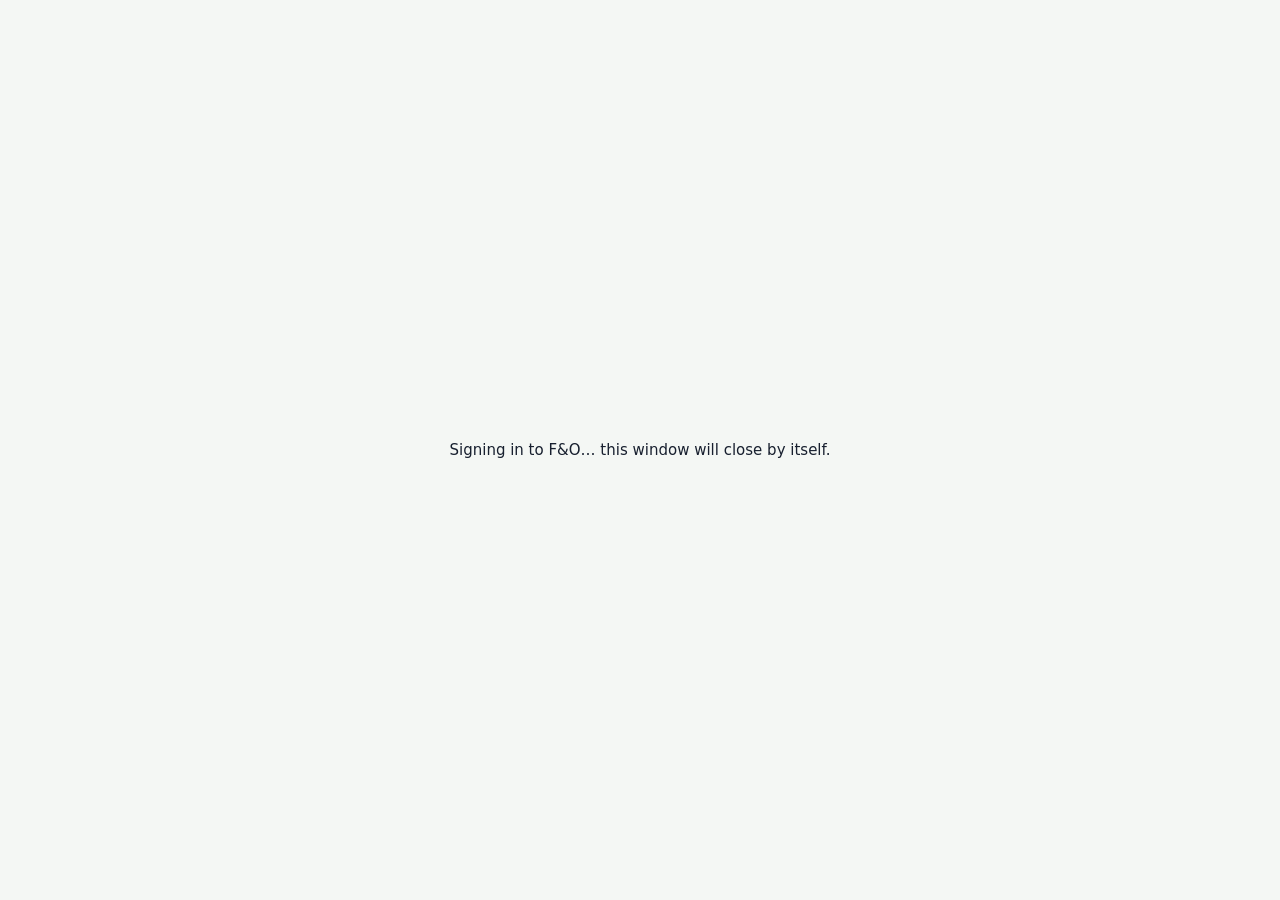
==== auth.html @ a4a0d92a "Add files via upload" ====
<!doctype html>
<html lang="en">
<head>
<meta charset="utf-8">
<meta name="viewport" content="width=device-width, initial-scale=1">
<title>Signing in · Restaurant Bridge</title>
<style>body{margin:0;font:15px/1.5 system-ui,sans-serif;background:#f4f7f4;color:#18202f;display:grid;place-items:center;height:100vh}</style>
</head>
<body>
<p>Signing in to F&amp;O… this window will close by itself.</p>
</body>
</html>
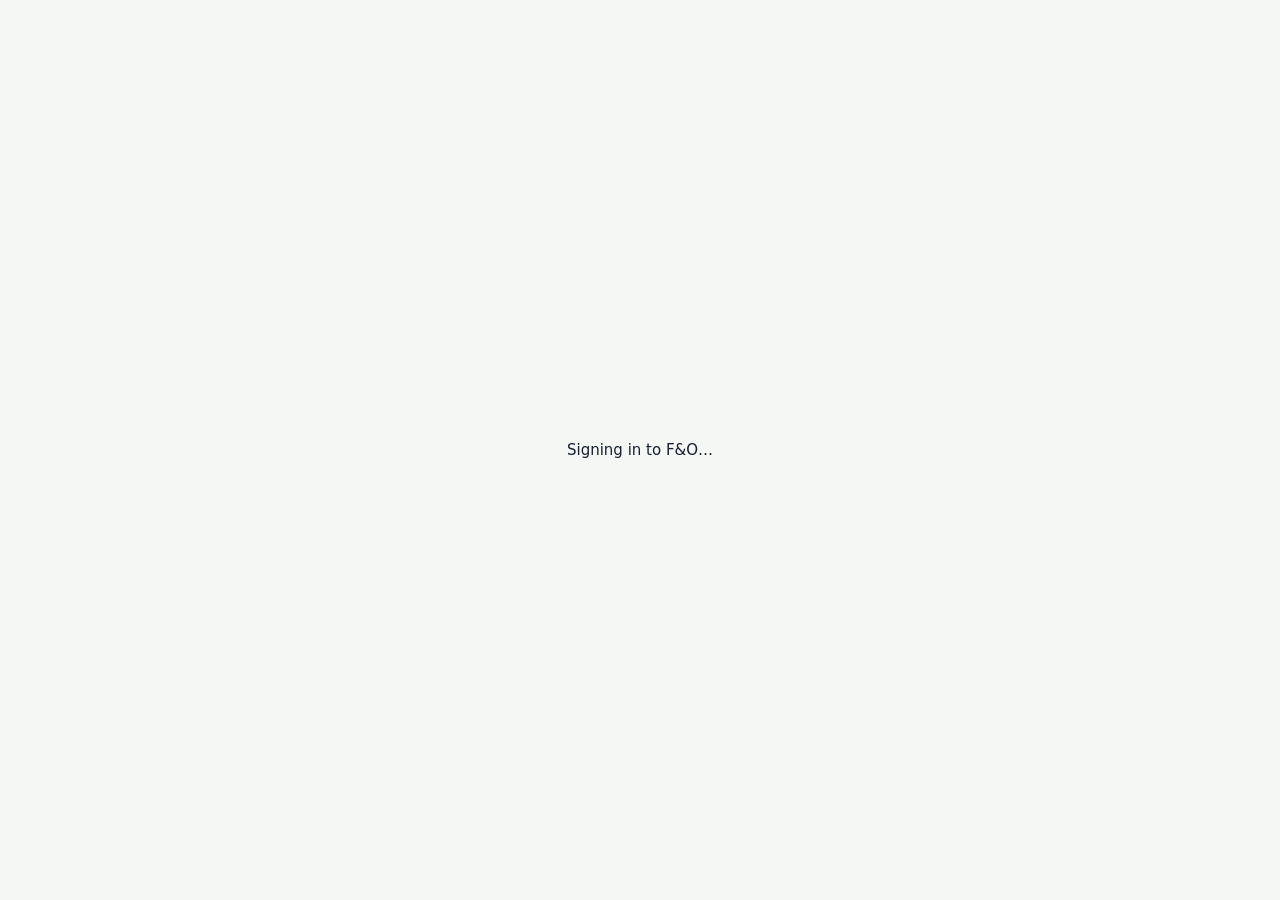
==== commit 58d67f31: "Add files via upload" ====
--- a/auth.html
+++ b/auth.html
@@ -4,9 +4,27 @@
 <meta charset="utf-8">
 <meta name="viewport" content="width=device-width, initial-scale=1">
 <title>Signing in · Restaurant Bridge</title>
-<style>body{margin:0;font:15px/1.5 system-ui,sans-serif;background:#f4f7f4;color:#18202f;display:grid;place-items:center;height:100vh}</style>
+<style>body{margin:0;font:15px/1.5 system-ui,sans-serif;background:#f4f7f4;color:#18202f;display:grid;place-items:center;height:100vh;padding:0 16px;text-align:center}</style>
 </head>
 <body>
-<p>Signing in to F&amp;O… this window will close by itself.</p>
+<p id="msg">Signing in to F&amp;O…</p>
+<script src="https://cdn.jsdelivr.net/npm/@azure/msal-browser@2.38.3/lib/msal-browser.min.js"></script>
+<script>
+/* In a popup, MSAL in the main window reads the result itself, so this page does nothing.
+   After a full-page redirect sign-in, finish it here and go back to Templates. */
+if (!window.opener && window.msal) {
+  var app = new msal.PublicClientApplication({
+    auth: { clientId: '7cca2278-8039-4a6a-8e85-4eaa5deba75e',
+            authority: 'https://login.microsoftonline.com/4661aaa7-3476-4224-9d3d-ca650e868c0a',
+            redirectUri: new URL('auth.html', location.href).href },
+    cache: { cacheLocation: 'localStorage' }
+  });
+  app.handleRedirectPromise()
+    .then(function () { location.replace('templates.html'); })
+    .catch(function (e) { document.getElementById('msg').textContent = 'Sign-in did not finish: ' + e.message; });
+} else if (window.opener) {
+  document.getElementById('msg').textContent = 'Signing in to F&O… this window will close by itself.';
+}
+</script>
 </body>
 </html>
